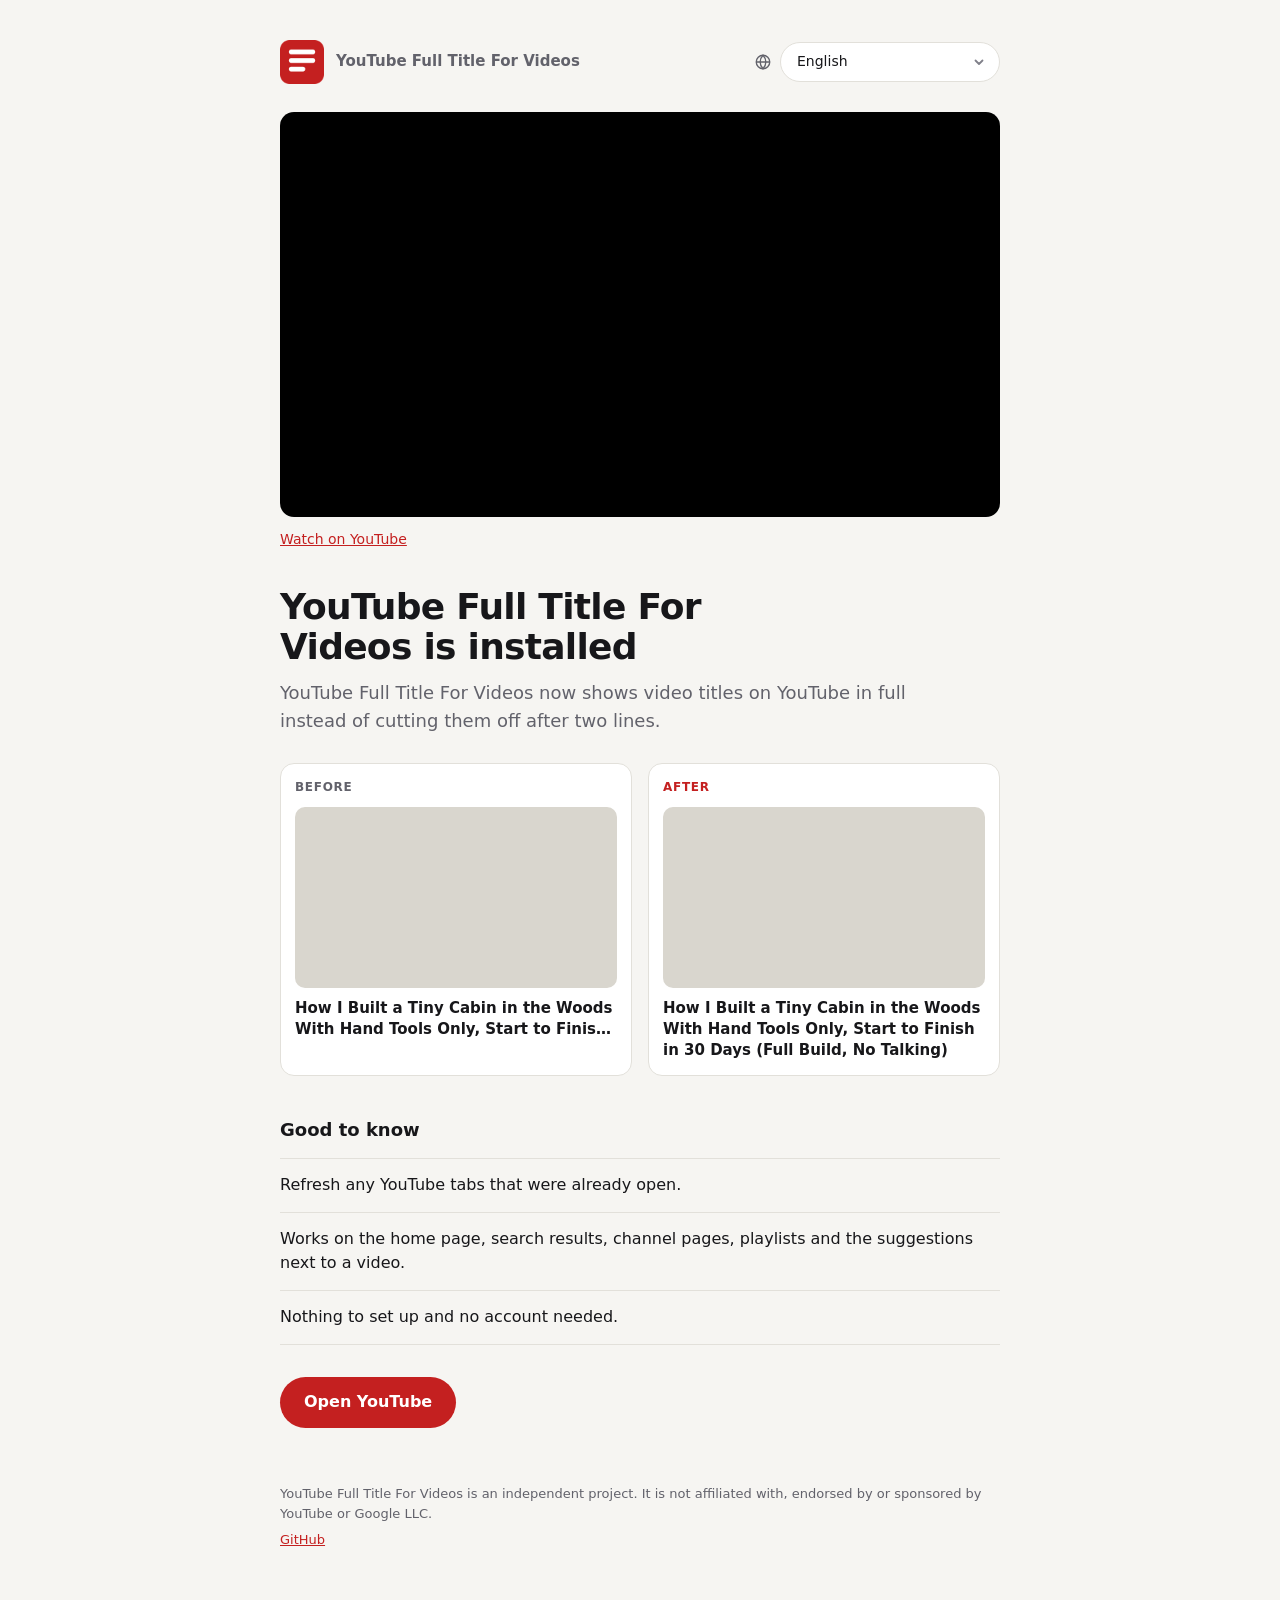
==== install.html @ ad99cfa2 "Add files via upload" ====
<!doctype html>
<html lang="en">
<head>
<meta charset="utf-8">
<meta name="viewport" content="width=device-width, initial-scale=1">
<title>YouTube Full Title For Videos is installed</title>
<meta name="robots" content="noindex">
<meta name="description" content="YouTube Full Title For Videos now shows video titles on YouTube in full.">
<link rel="canonical" href="https://pageereel-stack.github.io/fulltitle/install.html">
<link rel="icon" type="image/png" href="icon32.png">
<meta property="og:title" content="YouTube Full Title For Videos is installed">
<meta property="og:description" content="YouTube Full Title For Videos now shows video titles on YouTube in full.">
<meta property="og:image" content="https://pageereel-stack.github.io/fulltitle/og.png">
<meta property="og:url" content="https://pageereel-stack.github.io/fulltitle/install.html">
<meta property="og:type" content="website">
<meta name="twitter:card" content="summary_large_image">
<link rel="stylesheet" href="site.css">
</head>
<body>
<main>
  <header>
    <a class="brand" href="./"><img src="icon128.png" alt=""><span>YouTube Full Title For Videos</span></a>
    <label class="lang">
      <svg viewBox="0 0 24 24" width="18" height="18" fill="none" stroke="currentColor" stroke-width="1.8" aria-hidden="true"><circle cx="12" cy="12" r="9"/><path d="M3 12h18M12 3c2.500 2.600 3.800 5.600 3.800 9s-1.300 6.400-3.800 9c-2.500-2.600-3.800-5.600-3.800-9S9.500 5.600 12 3z"/></svg>
      <select id="language" aria-label="Language"></select>
    </label>
  </header>

  <section id="video" data-autoplay hidden>
    <div id="player"></div>
    <p class="under">
      <button id="sound" type="button" hidden>
        <svg viewBox="0 0 24 24" width="18" height="18" fill="none" stroke="currentColor" stroke-width="2" stroke-linecap="round" stroke-linejoin="round" aria-hidden="true"><path d="M4 9.500v5h3.500L12 18.500v-13L7.500 9.500z"/><path d="M15.500 9a4.200 4.200 0 0 1 0 6M18 6.500a7.800 7.800 0 0 1 0 11"/></svg>
        <span data-i18n="soundOn">Turn sound on</span>
      </button>
      <a id="watch-link" href="https://www.youtube.com/" target="_blank" rel="noopener" data-i18n="watchOnYouTube">Watch on YouTube</a>
    </p>
  </section>

  <h1 data-i18n="welcomeTitle">YouTube Full Title For Videos is installed</h1>
  <p class="lead" data-i18n="welcomeLead">YouTube Full Title For Videos now shows video titles on YouTube in full instead of cutting them off after two lines.</p>

  <div class="compare">
    <div class="sample before">
      <div class="tag" data-i18n="labelBefore">Before</div>
      <div class="thumb"></div>
      <p class="title" data-i18n="sampleTitle">How I Built a Tiny Cabin in the Woods With Hand Tools Only, Start to Finish in 30 Days (Full Build, No Talking)</p>
    </div>
    <div class="sample after">
      <div class="tag" data-i18n="labelAfter">After</div>
      <div class="thumb"></div>
      <p class="title" data-i18n="sampleTitle">How I Built a Tiny Cabin in the Woods With Hand Tools Only, Start to Finish in 30 Days (Full Build, No Talking)</p>
    </div>
  </div>

  <h2 data-i18n="tipsHeading">Good to know</h2>
  <ul>
    <li data-i18n="tipRefresh">Refresh any YouTube tabs that were already open.</li>
    <li data-i18n="tipWhere">Works on the home page, search results, channel pages, playlists and the suggestions next to a video.</li>
    <li data-i18n="tipPrivacy">Nothing to set up and no account needed.</li>
  </ul>

  <a class="cta end" href="https://www.youtube.com/" data-i18n="openYouTube">Open YouTube</a>
</main>
<footer>
  <p>YouTube Full Title For Videos is an independent project. It is not affiliated with, endorsed by or sponsored by YouTube or Google LLC.</p>
  <p><a href="https://github.com/pageereel-stack/fulltitle/issues" target="_blank" rel="noopener">GitHub</a></p>
</footer>
<script src="site.js"></script>
</body>
</html>
---- site.css ----
:root {
  --bg: #f6f5f2; --card: #ffffff; --text: #17171a; --muted: #62626b;
  --line: #e2e0da; --accent: #c42020; --accent-text: #ffffff; --thumb: #d9d6ce;
}
@media (prefers-color-scheme: dark) {
  :root {
    --bg: #111113; --card: #1b1b1f; --text: #f1f1f3; --muted: #a3a3ad;
    --line: #2e2e35; --accent: #e5484d; --accent-text: #ffffff; --thumb: #2c2c33;
  }
}
* { box-sizing: border-box; }
body {
  margin: 0; background: var(--bg); color: var(--text);
  font: 16px/1.55 system-ui, -apple-system, "Segoe UI", Roboto, Arial, sans-serif;
}
main { max-width: 760px; margin: 0 auto; padding: 40px 20px 56px; }
header { display: flex; align-items: center; justify-content: space-between; gap: 14px; margin-bottom: 28px; }
.brand { display: flex; align-items: center; gap: 12px; color: inherit; text-decoration: none; font-weight: 600; font-size: 15px; }
.brand img { width: 44px; height: 44px; }
.brand span { color: var(--muted); }
.lang { display: inline-flex; align-items: center; gap: 8px; color: var(--muted); }
.lang select {
  appearance: none; -webkit-appearance: none;
  font: inherit; font-size: 14px; color: var(--text); background-color: var(--card);
  background-image: url("data:image/svg+xml,%3Csvg xmlns='http://www.w3.org/2000/svg' viewBox='0 0 12 12' fill='none' stroke='%2380808a' stroke-width='1.8' stroke-linecap='round' stroke-linejoin='round'%3E%3Cpath d='M2.5 4.500 6 8l3.500-3.500'/%3E%3C/svg%3E");
  background-repeat: no-repeat; background-position: right 14px center; background-size: 12px 12px;
  border: 1px solid var(--line); border-radius: 999px; padding: 8px 38px 8px 16px; max-width: 220px; cursor: pointer;
}
[dir="rtl"] .lang select { background-position: left 14px center; padding: 8px 16px 8px 38px; }
.lang select:focus-visible { outline: 2px solid var(--accent); outline-offset: 2px; }
h1 { font-size: 36px; line-height: 1.12; margin: 0 0 12px; letter-spacing: -0.02em; text-wrap: balance; }
.lead { font-size: 18px; color: var(--muted); margin: 0 0 28px; max-width: 60ch; }
h2 { font-size: 18px; margin: 40px 0 14px; }
.compare { display: grid; grid-template-columns: 1fr 1fr; gap: 16px; }
.sample { background: var(--card); border: 1px solid var(--line); border-radius: 14px; padding: 14px; }
.sample .tag { font-size: 12px; font-weight: 700; letter-spacing: .06em; text-transform: uppercase; color: var(--muted); margin-bottom: 10px; }
.sample.after .tag { color: var(--accent); }
.thumb { aspect-ratio: 16 / 9; border-radius: 10px; background: var(--thumb); margin-bottom: 10px; }
.title { font-weight: 600; font-size: 15px; line-height: 1.4; margin: 0; }
.before .title { display: -webkit-box; -webkit-box-orient: vertical; -webkit-line-clamp: 2; overflow: hidden; }
#video { margin-bottom: 36px; }
#player { aspect-ratio: 16 / 9; border-radius: 14px; overflow: hidden; background: #000; }
#player iframe { width: 100%; height: 100%; border: 0; display: block; }
#player a.poster { position: relative; display: block; width: 100%; height: 100%; }
#player a.poster img { width: 100%; height: 100%; object-fit: cover; display: block; }
#player a.poster span {
  position: absolute; left: 50%; top: 50%; width: 84px; height: 84px; margin: -42px 0 0 -42px;
  border-radius: 50%; background: var(--accent); display: flex; align-items: center; justify-content: center;
  box-shadow: 0 8px 24px rgba(0,0,0,.35);
}
.under { margin: 12px 0 0; font-size: 14px; display: flex; align-items: center; gap: 16px; flex-wrap: wrap; }
#sound {
  display: inline-flex; align-items: center; gap: 8px; font: inherit; font-size: 14px; font-weight: 600;
  color: var(--accent-text); background: var(--accent); border: 0; border-radius: 999px; padding: 9px 16px; cursor: pointer;
}
#sound[hidden], .cta[hidden] { display: none; }
#sound:focus-visible { outline: 2px solid var(--text); outline-offset: 2px; }
a { color: var(--accent); }
ul { margin: 0; padding: 0; list-style: none; border-top: 1px solid var(--line); }
li { padding: 14px 0; border-bottom: 1px solid var(--line); }
.cta {
  display: inline-block; padding: 13px 24px; border-radius: 999px;
  background: var(--accent); color: var(--accent-text); text-decoration: none; font-weight: 600;
}
.cta:hover { filter: brightness(1.08); }
.hero .cta { margin-bottom: 36px; }
.end { margin-top: 32px; }
footer { max-width: 760px; margin: 0 auto; padding: 0 20px 48px; color: var(--muted); font-size: 13px; }
footer p { margin: 0 0 6px; }
@media (max-width: 560px) { .compare { grid-template-columns: 1fr; } h1 { font-size: 28px; } main { padding-top: 24px; } .brand span { display: none; } }
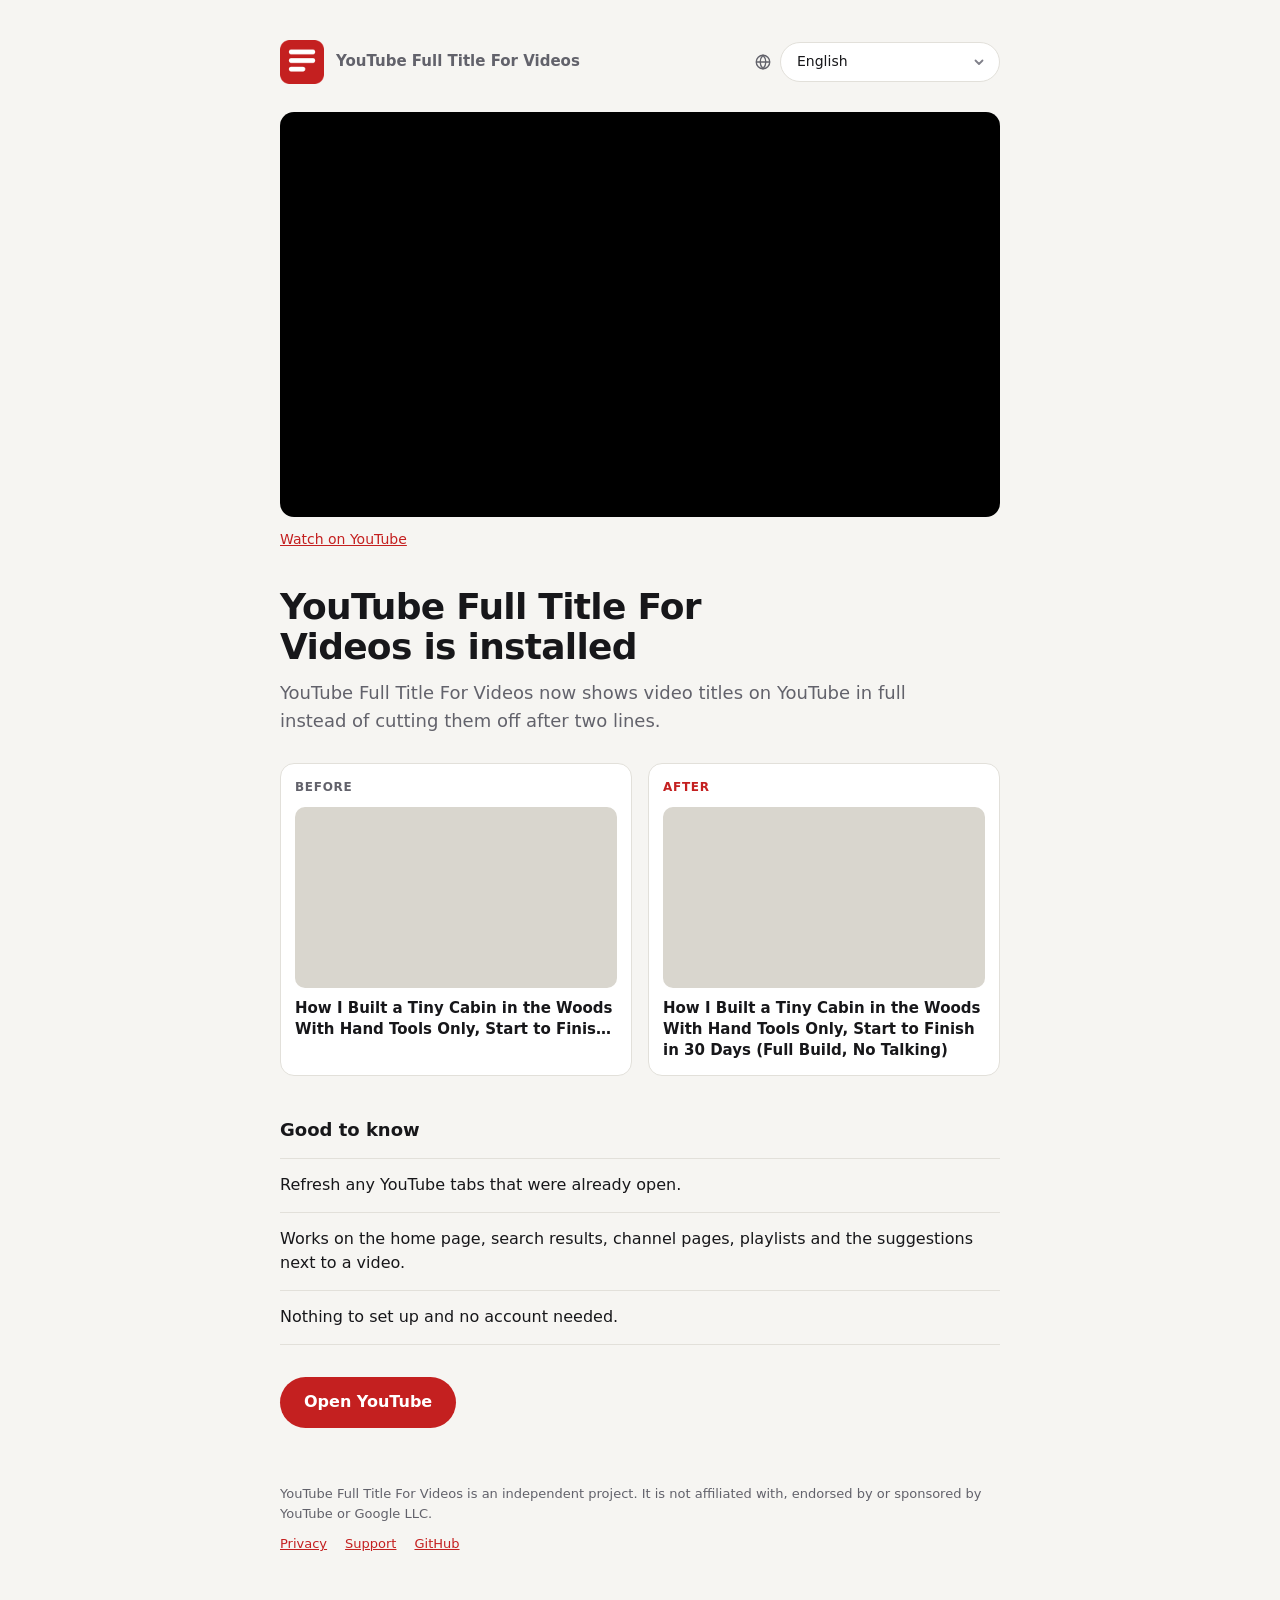
==== commit dbc5837a: "Add files via upload" ====
--- a/install.html
+++ b/install.html
@@ -64,7 +64,7 @@
 </main>
 <footer>
   <p>YouTube Full Title For Videos is an independent project. It is not affiliated with, endorsed by or sponsored by YouTube or Google LLC.</p>
-  <p><a href="https://github.com/pageereel-stack/fulltitle/issues" target="_blank" rel="noopener">GitHub</a></p>
+  <p class="links"><a href="privacy.html">Privacy</a><a href="support.html">Support</a><a href="https://github.com/pageereel-stack/fulltitle/issues" target="_blank" rel="noopener">GitHub</a></p>
 </footer>
 <script src="site.js"></script>
 </body>
--- a/site.css
+++ b/site.css
@@ -68,3 +68,12 @@
 footer { max-width: 760px; margin: 0 auto; padding: 0 20px 48px; color: var(--muted); font-size: 13px; }
 footer p { margin: 0 0 6px; }
 @media (max-width: 560px) { .compare { grid-template-columns: 1fr; } h1 { font-size: 28px; } main { padding-top: 24px; } .brand span { display: none; } }
+
+/* Text pages: privacy and support */
+.doc p { margin: 0 0 14px; }
+.doc .lead { margin-bottom: 8px; }
+.doc ul { border-top: 0; list-style: disc; padding-inline-start: 22px; margin: 0 0 14px; }
+.doc li { border-bottom: 0; padding: 4px 0; }
+.doc code { background: var(--card); border: 1px solid var(--line); border-radius: 6px; padding: 1px 6px; font-size: 14px; }
+.doc .cta { color: var(--accent-text); margin: 6px 0; }
+footer .links { display: flex; gap: 18px; flex-wrap: wrap; margin-top: 10px; }
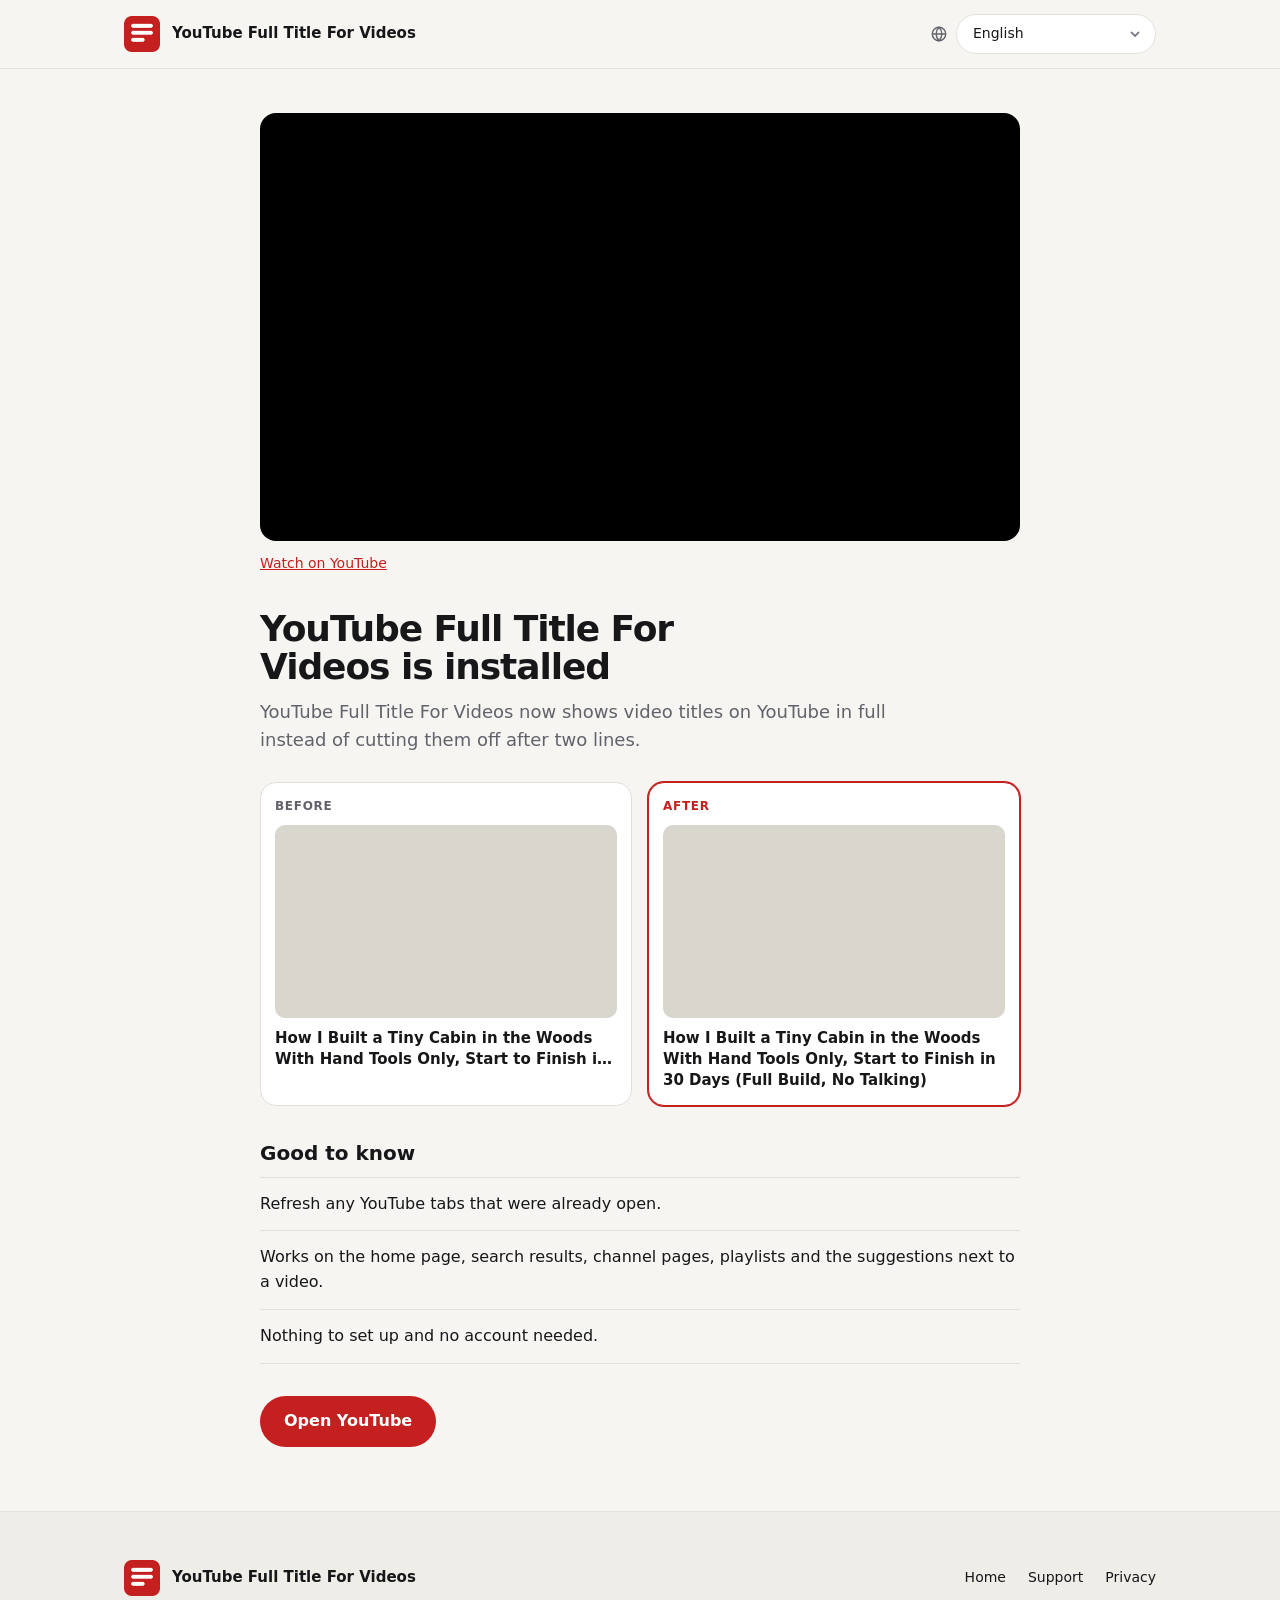
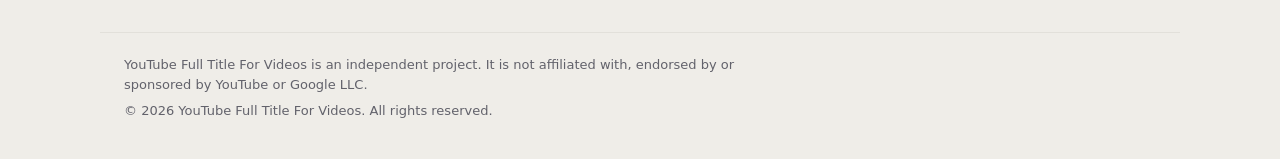
==== commit 56bd15ab: "Add files via upload" ====
--- a/install.html
+++ b/install.html
@@ -4,8 +4,8 @@
 <meta charset="utf-8">
 <meta name="viewport" content="width=device-width, initial-scale=1">
 <title>YouTube Full Title For Videos is installed</title>
+<meta name="description" content="YouTube Full Title For Videos now shows video titles on YouTube in full.">
 <meta name="robots" content="noindex">
-<meta name="description" content="YouTube Full Title For Videos now shows video titles on YouTube in full.">
 <link rel="canonical" href="https://pageereel-stack.github.io/fulltitle/install.html">
 <link rel="icon" type="image/png" href="icon32.png">
 <meta property="og:title" content="YouTube Full Title For Videos is installed">
@@ -17,54 +17,70 @@
 <link rel="stylesheet" href="site.css">
 </head>
 <body>
-<main>
-  <header>
+<header class="site">
+  <div class="wrap bar">
     <a class="brand" href="./"><img src="icon128.png" alt=""><span>YouTube Full Title For Videos</span></a>
-    <label class="lang">
-      <svg viewBox="0 0 24 24" width="18" height="18" fill="none" stroke="currentColor" stroke-width="1.8" aria-hidden="true"><circle cx="12" cy="12" r="9"/><path d="M3 12h18M12 3c2.500 2.600 3.800 5.600 3.800 9s-1.300 6.400-3.800 9c-2.500-2.600-3.800-5.600-3.800-9S9.500 5.600 12 3z"/></svg>
-      <select id="language" aria-label="Language"></select>
-    </label>
-  </header>
-
-  <section id="video" data-autoplay hidden>
-    <div id="player"></div>
-    <p class="under">
-      <button id="sound" type="button" hidden>
-        <svg viewBox="0 0 24 24" width="18" height="18" fill="none" stroke="currentColor" stroke-width="2" stroke-linecap="round" stroke-linejoin="round" aria-hidden="true"><path d="M4 9.500v5h3.500L12 18.500v-13L7.500 9.500z"/><path d="M15.500 9a4.200 4.200 0 0 1 0 6M18 6.500a7.800 7.800 0 0 1 0 11"/></svg>
-        <span data-i18n="soundOn">Turn sound on</span>
-      </button>
-      <a id="watch-link" href="https://www.youtube.com/" target="_blank" rel="noopener" data-i18n="watchOnYouTube">Watch on YouTube</a>
-    </p>
-  </section>
-
-  <h1 data-i18n="welcomeTitle">YouTube Full Title For Videos is installed</h1>
-  <p class="lead" data-i18n="welcomeLead">YouTube Full Title For Videos now shows video titles on YouTube in full instead of cutting them off after two lines.</p>
-
-  <div class="compare">
-    <div class="sample before">
-      <div class="tag" data-i18n="labelBefore">Before</div>
-      <div class="thumb"></div>
-      <p class="title" data-i18n="sampleTitle">How I Built a Tiny Cabin in the Woods With Hand Tools Only, Start to Finish in 30 Days (Full Build, No Talking)</p>
-    </div>
-    <div class="sample after">
-      <div class="tag" data-i18n="labelAfter">After</div>
-      <div class="thumb"></div>
-      <p class="title" data-i18n="sampleTitle">How I Built a Tiny Cabin in the Woods With Hand Tools Only, Start to Finish in 30 Days (Full Build, No Talking)</p>
+    <div class="right">
+      <label class="lang"><svg viewBox="0 0 24 24" width="18" height="18" fill="none" stroke="currentColor" stroke-width="1.8" aria-hidden="true"><circle cx="12" cy="12" r="9"/><path d="M3 12h18M12 3c2.500 2.600 3.800 5.600 3.800 9s-1.300 6.400-3.800 9c-2.500-2.600-3.800-5.600-3.800-9S9.500 5.600 12 3z"/></svg><select id="language" aria-label="Language"></select></label>
+      <a class="cta small" data-store-link href="#" target="_blank" rel="noopener" data-i18n="addToChrome" hidden>Add to Chrome</a>
     </div>
   </div>
+</header>
+<main>
+  <div class="wrap narrow page">
+    <section id="video" data-autoplay hidden>
+      <div id="player"></div>
+      <p class="under">
+        <button id="sound" type="button" hidden>
+          <svg viewBox="0 0 24 24" width="18" height="18" fill="none" stroke="currentColor" stroke-width="2" stroke-linecap="round" stroke-linejoin="round" aria-hidden="true"><path d="M4 9.500v5h3.500L12 18.500v-13L7.500 9.500z"/><path d="M15.500 9a4.200 4.200 0 0 1 0 6M18 6.500a7.800 7.800 0 0 1 0 11"/></svg>
+          <span data-i18n="soundOn">Turn sound on</span>
+        </button>
+        <a id="watch-link" href="https://www.youtube.com/" target="_blank" rel="noopener" data-i18n="watchOnYouTube">Watch on YouTube</a>
+      </p>
+    </section>
 
-  <h2 data-i18n="tipsHeading">Good to know</h2>
-  <ul>
-    <li data-i18n="tipRefresh">Refresh any YouTube tabs that were already open.</li>
-    <li data-i18n="tipWhere">Works on the home page, search results, channel pages, playlists and the suggestions next to a video.</li>
-    <li data-i18n="tipPrivacy">Nothing to set up and no account needed.</li>
-  </ul>
+    <h1 data-i18n="welcomeTitle">YouTube Full Title For Videos is installed</h1>
+    <p class="lead" data-i18n="welcomeLead">YouTube Full Title For Videos now shows video titles on YouTube in full instead of cutting them off after two lines.</p>
 
-  <a class="cta end" href="https://www.youtube.com/" data-i18n="openYouTube">Open YouTube</a>
+    <div class="compare">
+      <div class="sample before">
+        <div class="tag" data-i18n="labelBefore">Before</div>
+        <div class="thumb"></div>
+        <p class="title" data-i18n="sampleTitle">How I Built a Tiny Cabin in the Woods With Hand Tools Only, Start to Finish in 30 Days (Full Build, No Talking)</p>
+      </div>
+      <div class="sample after">
+        <div class="tag" data-i18n="labelAfter">After</div>
+        <div class="thumb"></div>
+        <p class="title" data-i18n="sampleTitle">How I Built a Tiny Cabin in the Woods With Hand Tools Only, Start to Finish in 30 Days (Full Build, No Talking)</p>
+      </div>
+    </div>
+
+    <h2 class="sub" data-i18n="tipsHeading">Good to know</h2>
+    <ul class="tips">
+      <li data-i18n="tipRefresh">Refresh any YouTube tabs that were already open.</li>
+      <li data-i18n="tipWhere">Works on the home page, search results, channel pages, playlists and the suggestions next to a video.</li>
+      <li data-i18n="tipPrivacy">Nothing to set up and no account needed.</li>
+    </ul>
+
+    <a class="cta end" href="https://www.youtube.com/" data-i18n="openYouTube">Open YouTube</a>
+  </div>
 </main>
-<footer>
-  <p>YouTube Full Title For Videos is an independent project. It is not affiliated with, endorsed by or sponsored by YouTube or Google LLC.</p>
-  <p class="links"><a href="privacy.html">Privacy</a><a href="support.html">Support</a><a href="https://github.com/pageereel-stack/fulltitle/issues" target="_blank" rel="noopener">GitHub</a></p>
+<footer class="site">
+  <div class="wrap cols">
+    <div class="about">
+      <a class="brand" href="./"><img src="icon128.png" alt=""><span>YouTube Full Title For Videos</span></a>
+      
+    </div>
+    <div class="col row">
+      <a href="./">Home</a>
+      <a href="support.html">Support</a>
+      <a href="privacy.html">Privacy</a>
+    </div>
+  </div>
+  <div class="wrap legal">
+    <p>YouTube Full Title For Videos is an independent project. It is not affiliated with, endorsed by or sponsored by YouTube or Google LLC.</p>
+    <p>&copy; 2026 YouTube Full Title For Videos. <span>All rights reserved.</span></p>
+  </div>
 </footer>
 <script src="site.js"></script>
 </body>
--- a/site.css
+++ b/site.css
@@ -1,45 +1,115 @@
 :root {
-  --bg: #f6f5f2; --card: #ffffff; --text: #17171a; --muted: #62626b;
+  --bg: #f6f5f2; --card: #ffffff; --text: #17171a; --muted: #62626b; --soft: #efede8;
   --line: #e2e0da; --accent: #c42020; --accent-text: #ffffff; --thumb: #d9d6ce;
+  --thumb-a: #c98b5a; --thumb-b: #7a4a2b;
 }
 @media (prefers-color-scheme: dark) {
   :root {
-    --bg: #111113; --card: #1b1b1f; --text: #f1f1f3; --muted: #a3a3ad;
+    --bg: #111113; --card: #1b1b1f; --text: #f1f1f3; --muted: #a3a3ad; --soft: #18181b;
     --line: #2e2e35; --accent: #e5484d; --accent-text: #ffffff; --thumb: #2c2c33;
+    --thumb-a: #8a5f3e; --thumb-b: #4a2d1b;
   }
 }
 * { box-sizing: border-box; }
+html { scroll-behavior: smooth; scroll-padding-top: 84px; }
 body {
   margin: 0; background: var(--bg); color: var(--text);
   font: 16px/1.55 system-ui, -apple-system, "Segoe UI", Roboto, Arial, sans-serif;
 }
-main { max-width: 760px; margin: 0 auto; padding: 40px 20px 56px; }
-header { display: flex; align-items: center; justify-content: space-between; gap: 14px; margin-bottom: 28px; }
-.brand { display: flex; align-items: center; gap: 12px; color: inherit; text-decoration: none; font-weight: 600; font-size: 15px; }
-.brand img { width: 44px; height: 44px; }
-.brand span { color: var(--muted); }
+a { color: var(--accent); }
+.wrap { max-width: 1080px; margin: 0 auto; padding: 0 24px; }
+.wrap.narrow { max-width: 808px; }
+
+/* Header */
+header.site { position: sticky; top: 0; z-index: 10; background: color-mix(in srgb, var(--bg) 88%, transparent); backdrop-filter: blur(10px); border-bottom: 1px solid var(--line); }
+.bar { display: flex; align-items: center; gap: 28px; height: 68px; }
+.brand { display: flex; align-items: center; gap: 12px; color: var(--text); text-decoration: none; font-weight: 700; font-size: 15px; white-space: nowrap; }
+.brand img { width: 36px; height: 36px; }
+header.site nav { display: flex; gap: 24px; margin-inline-start: 8px; }
+header.site nav a { color: var(--muted); text-decoration: none; font-size: 15px; font-weight: 500; }
+header.site nav a:hover { color: var(--text); }
+.right { margin-inline-start: auto; display: flex; align-items: center; gap: 14px; }
 .lang { display: inline-flex; align-items: center; gap: 8px; color: var(--muted); }
 .lang select {
   appearance: none; -webkit-appearance: none;
   font: inherit; font-size: 14px; color: var(--text); background-color: var(--card);
   background-image: url("data:image/svg+xml,%3Csvg xmlns='http://www.w3.org/2000/svg' viewBox='0 0 12 12' fill='none' stroke='%2380808a' stroke-width='1.8' stroke-linecap='round' stroke-linejoin='round'%3E%3Cpath d='M2.5 4.500 6 8l3.500-3.500'/%3E%3C/svg%3E");
   background-repeat: no-repeat; background-position: right 14px center; background-size: 12px 12px;
-  border: 1px solid var(--line); border-radius: 999px; padding: 8px 38px 8px 16px; max-width: 220px; cursor: pointer;
+  border: 1px solid var(--line); border-radius: 999px; padding: 8px 38px 8px 16px; max-width: 200px; cursor: pointer;
 }
 [dir="rtl"] .lang select { background-position: left 14px center; padding: 8px 16px 8px 38px; }
-.lang select:focus-visible { outline: 2px solid var(--accent); outline-offset: 2px; }
-h1 { font-size: 36px; line-height: 1.12; margin: 0 0 12px; letter-spacing: -0.02em; text-wrap: balance; }
-.lead { font-size: 18px; color: var(--muted); margin: 0 0 28px; max-width: 60ch; }
-h2 { font-size: 18px; margin: 40px 0 14px; }
+.lang select:focus-visible, a:focus-visible, summary:focus-visible { outline: 2px solid var(--accent); outline-offset: 2px; }
+
+/* Buttons */
+.cta {
+  display: inline-block; padding: 13px 24px; border-radius: 999px; border: 0;
+  background: var(--accent); color: var(--accent-text); text-decoration: none; font-weight: 600; font-size: 16px;
+}
+.cta:hover { filter: brightness(1.08); }
+.cta.small { padding: 9px 18px; font-size: 14px; }
+.cta.light { background: #fff; color: #c42020; }
+.cta[hidden], #sound[hidden], [data-store-band][hidden] { display: none; }
+.ghost { display: inline-block; padding: 12px 22px; border-radius: 999px; border: 1px solid var(--line); background: var(--card); color: var(--text); text-decoration: none; font-weight: 600; }
+.ghost:hover { border-color: var(--muted); }
+
+/* Sections */
+section { padding: 72px 0; }
+section.alt { background: var(--soft); border-block: 1px solid var(--line); }
+h1 { font-size: 52px; line-height: 1.05; margin: 0 0 18px; letter-spacing: -0.03em; text-wrap: balance; }
+h2 { font-size: 32px; line-height: 1.15; margin: 0 0 32px; letter-spacing: -0.02em; text-wrap: balance; }
+h3 { font-size: 18px; margin: 0 0 6px; }
+.lead { font-size: 19px; color: var(--muted); margin: 0 0 28px; max-width: 56ch; }
+.kicker { margin: 0 0 14px; font-size: 13px; font-weight: 700; letter-spacing: .08em; text-transform: uppercase; color: var(--accent); }
+.hero { padding: 76px 0 84px; }
+.hero .grid { display: grid; grid-template-columns: 1.050fr 1fr; gap: 56px; align-items: center; }
+.actions { display: flex; gap: 12px; flex-wrap: wrap; }
+
+/* Before / after */
 .compare { display: grid; grid-template-columns: 1fr 1fr; gap: 16px; }
-.sample { background: var(--card); border: 1px solid var(--line); border-radius: 14px; padding: 14px; }
+.sample { background: var(--card); border: 1px solid var(--line); border-radius: 16px; padding: 14px; }
+.sample.after { border-color: var(--accent); box-shadow: 0 0 0 1px var(--accent); }
 .sample .tag { font-size: 12px; font-weight: 700; letter-spacing: .06em; text-transform: uppercase; color: var(--muted); margin-bottom: 10px; }
 .sample.after .tag { color: var(--accent); }
 .thumb { aspect-ratio: 16 / 9; border-radius: 10px; background: var(--thumb); margin-bottom: 10px; }
+.compare.big { align-items: start; }
+.compare.big .thumb { background: linear-gradient(135deg, var(--thumb-a), var(--thumb-b)); }
 .title { font-weight: 600; font-size: 15px; line-height: 1.4; margin: 0; }
 .before .title { display: -webkit-box; -webkit-box-orient: vertical; -webkit-line-clamp: 2; overflow: hidden; }
-#video { margin-bottom: 36px; }
-#player { aspect-ratio: 16 / 9; border-radius: 14px; overflow: hidden; background: #000; }
+
+/* Features */
+.features { display: grid; grid-template-columns: repeat(4, 1fr); gap: 18px; }
+.feature { background: var(--card); border: 1px solid var(--line); border-radius: 16px; padding: 22px; }
+.feature p, .steps p { margin: 0; color: var(--muted); font-size: 15px; }
+.ico { display: inline-flex; width: 44px; height: 44px; border-radius: 12px; align-items: center; justify-content: center; background: color-mix(in srgb, var(--accent) 12%, transparent); color: var(--accent); margin-bottom: 16px; }
+
+/* Steps */
+.steps { list-style: none; margin: 0; padding: 0; display: grid; grid-template-columns: repeat(3, 1fr); gap: 28px; }
+.steps li { display: flex; gap: 16px; }
+.num { flex: none; width: 40px; height: 40px; border-radius: 50%; background: var(--accent); color: var(--accent-text); font-weight: 700; display: flex; align-items: center; justify-content: center; }
+
+/* FAQ */
+details { border-bottom: 1px solid var(--line); }
+details:first-of-type { border-top: 1px solid var(--line); }
+summary { cursor: pointer; padding: 18px 0; font-weight: 600; font-size: 17px; list-style: none; display: flex; justify-content: space-between; gap: 16px; }
+summary::-webkit-details-marker { display: none; }
+summary::after { content: "+"; color: var(--muted); font-weight: 400; font-size: 22px; line-height: 1; }
+details[open] summary::after { content: "−"; }
+details p { margin: 0 0 18px; color: var(--muted); max-width: 62ch; }
+
+/* Call to action band */
+.band { background: #c42020; color: #fff; text-align: center; }
+.band h2 { margin-bottom: 24px; }
+
+/* Inner pages: welcome, privacy, support */
+.page { padding-top: 44px; padding-bottom: 64px; }
+.page h1 { font-size: 36px; margin-bottom: 12px; }
+.page .lead { font-size: 18px; }
+.page h2 { font-size: 20px; margin: 36px 0 12px; letter-spacing: 0; }
+.tips { margin: 0; padding: 0; list-style: none; border-top: 1px solid var(--line); }
+.tips li { padding: 14px 0; border-bottom: 1px solid var(--line); }
+.end { margin-top: 32px; }
+#video { padding: 0; margin-bottom: 36px; }
+#player { aspect-ratio: 16 / 9; border-radius: 16px; overflow: hidden; background: #000; }
 #player iframe { width: 100%; height: 100%; border: 0; display: block; }
 #player a.poster { position: relative; display: block; width: 100%; height: 100%; }
 #player a.poster img { width: 100%; height: 100%; object-fit: cover; display: block; }
@@ -53,27 +123,39 @@
   display: inline-flex; align-items: center; gap: 8px; font: inherit; font-size: 14px; font-weight: 600;
   color: var(--accent-text); background: var(--accent); border: 0; border-radius: 999px; padding: 9px 16px; cursor: pointer;
 }
-#sound[hidden], .cta[hidden] { display: none; }
-#sound:focus-visible { outline: 2px solid var(--text); outline-offset: 2px; }
-a { color: var(--accent); }
-ul { margin: 0; padding: 0; list-style: none; border-top: 1px solid var(--line); }
-li { padding: 14px 0; border-bottom: 1px solid var(--line); }
-.cta {
-  display: inline-block; padding: 13px 24px; border-radius: 999px;
-  background: var(--accent); color: var(--accent-text); text-decoration: none; font-weight: 600;
+.doc p { margin: 0 0 14px; }
+.doc ul { list-style: disc; padding-inline-start: 22px; margin: 0 0 14px; }
+.doc li { padding: 4px 0; }
+.doc code { background: var(--card); border: 1px solid var(--line); border-radius: 6px; padding: 1px 6px; font-size: 14px; }
+.doc .cta { margin: 6px 0; }
+
+/* Footer */
+footer.site { border-top: 1px solid var(--line); background: var(--soft); padding: 48px 0 32px; font-size: 14px; }
+.cols { display: flex; gap: 56px; flex-wrap: wrap; }
+.about { flex: 1 1 260px; }
+.about p { color: var(--muted); margin: 12px 0 0; }
+.col { display: flex; flex-direction: column; gap: 10px; min-width: 150px; }
+.col.row { flex-direction: row; gap: 22px; align-items: center; min-width: 0; }
+.col h3 { font-size: 13px; letter-spacing: .06em; text-transform: uppercase; color: var(--muted); margin: 0 0 4px; }
+.col a { color: var(--text); text-decoration: none; }
+.col a:hover { color: var(--accent); }
+.legal { margin-top: 36px; padding-top: 22px; border-top: 1px solid var(--line); color: var(--muted); font-size: 13px; }
+.legal p { margin: 0 0 6px; max-width: 80ch; }
+
+@media (max-width: 900px) {
+  .hero .grid { grid-template-columns: 1fr; gap: 36px; }
+  .features { grid-template-columns: 1fr 1fr; }
+  .steps { grid-template-columns: 1fr; }
+  h1 { font-size: 40px; }
+  header.site nav { display: none; }
 }
-.cta:hover { filter: brightness(1.08); }
-.hero .cta { margin-bottom: 36px; }
-.end { margin-top: 32px; }
-footer { max-width: 760px; margin: 0 auto; padding: 0 20px 48px; color: var(--muted); font-size: 13px; }
-footer p { margin: 0 0 6px; }
-@media (max-width: 560px) { .compare { grid-template-columns: 1fr; } h1 { font-size: 28px; } main { padding-top: 24px; } .brand span { display: none; } }
-
-/* Text pages: privacy and support */
-.doc p { margin: 0 0 14px; }
-.doc .lead { margin-bottom: 8px; }
-.doc ul { border-top: 0; list-style: disc; padding-inline-start: 22px; margin: 0 0 14px; }
-.doc li { border-bottom: 0; padding: 4px 0; }
-.doc code { background: var(--card); border: 1px solid var(--line); border-radius: 6px; padding: 1px 6px; font-size: 14px; }
-.doc .cta { color: var(--accent-text); margin: 6px 0; }
-footer .links { display: flex; gap: 18px; flex-wrap: wrap; margin-top: 10px; }
+@media (max-width: 560px) {
+  .wrap { padding: 0 16px; }
+  section { padding: 52px 0; }
+  .hero { padding: 44px 0 52px; }
+  h1 { font-size: 32px; } h2 { font-size: 26px; }
+  .page h1 { font-size: 28px; }
+  .features, .compare { grid-template-columns: 1fr; }
+  .brand span { display: none; }
+  .cols { gap: 32px; }
+}
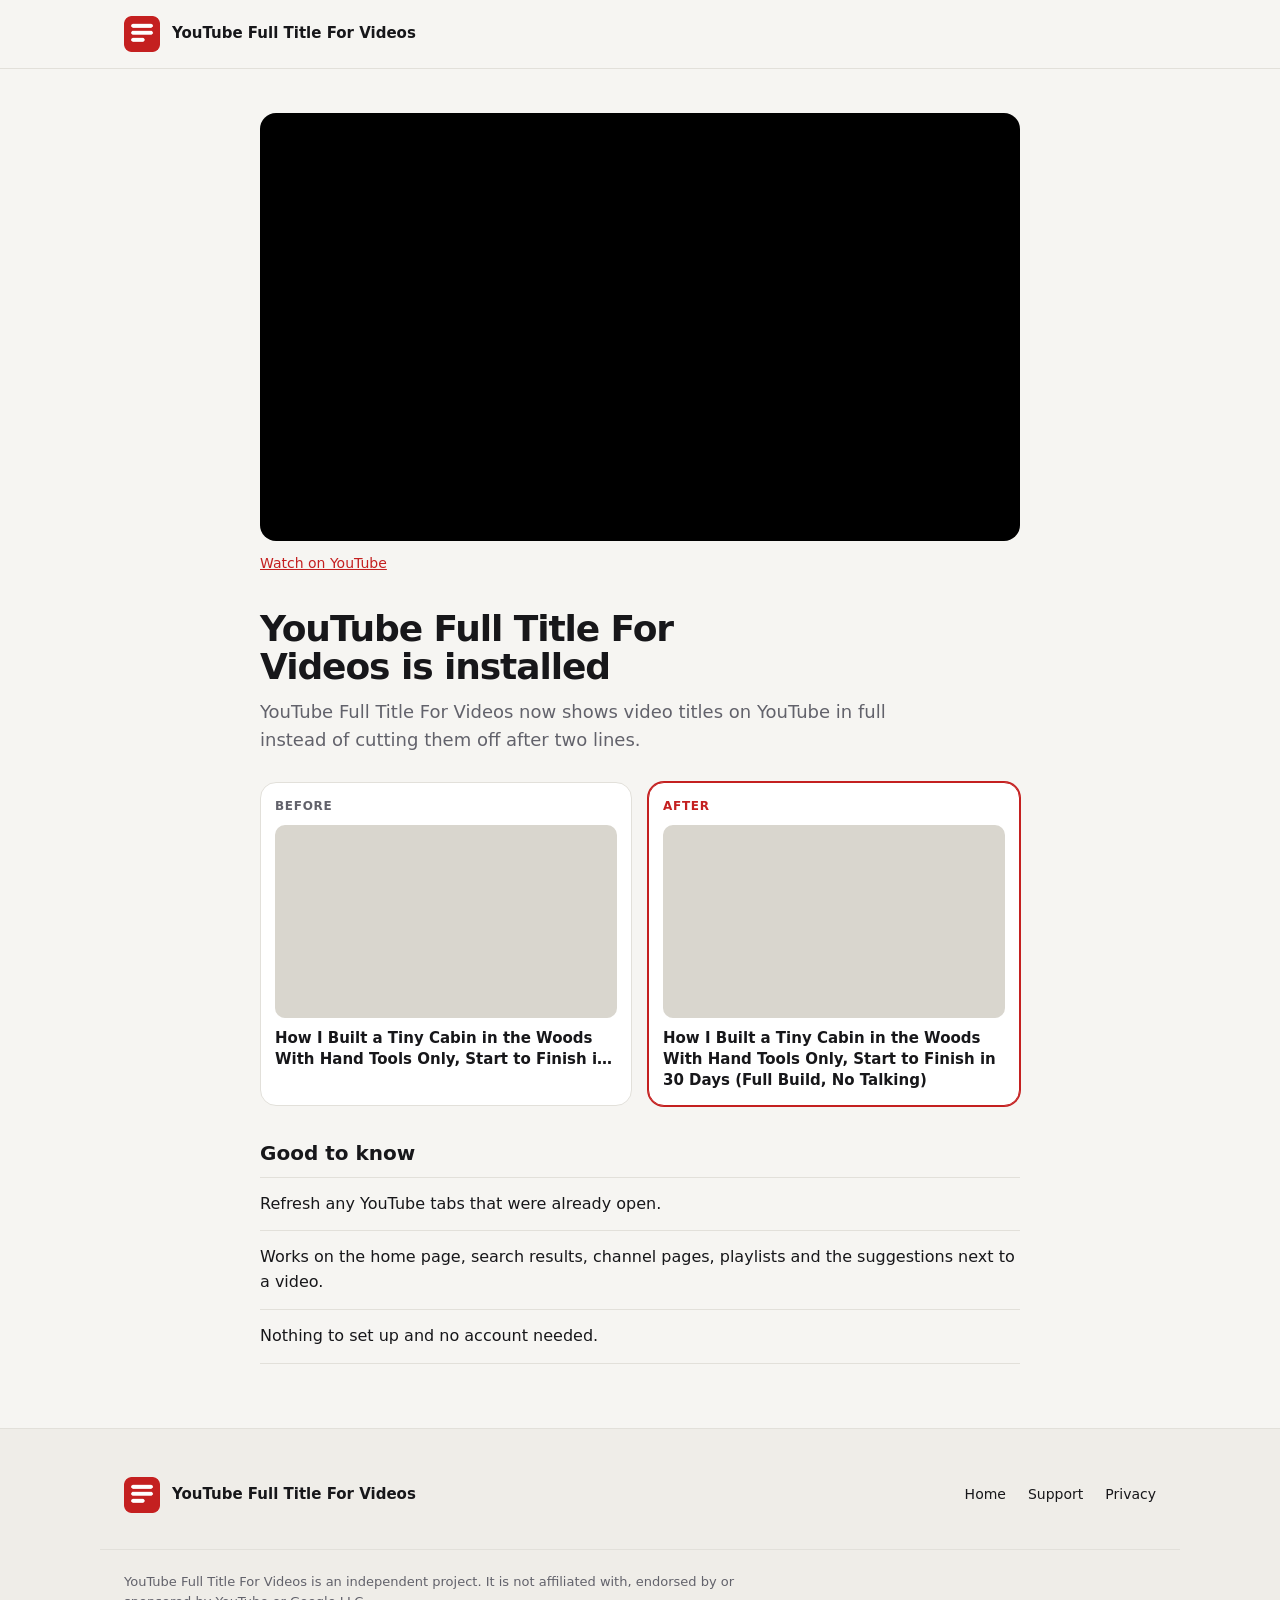
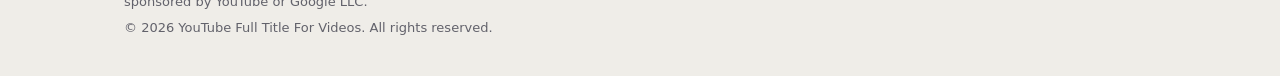
==== commit 7e92b277: "Add files via upload" ====
--- a/install.html
+++ b/install.html
@@ -21,8 +21,6 @@
   <div class="wrap bar">
     <a class="brand" href="./"><img src="icon128.png" alt=""><span>YouTube Full Title For Videos</span></a>
     <div class="right">
-      <label class="lang"><svg viewBox="0 0 24 24" width="18" height="18" fill="none" stroke="currentColor" stroke-width="1.8" aria-hidden="true"><circle cx="12" cy="12" r="9"/><path d="M3 12h18M12 3c2.500 2.600 3.800 5.600 3.800 9s-1.300 6.400-3.800 9c-2.500-2.600-3.800-5.600-3.800-9S9.500 5.600 12 3z"/></svg><select id="language" aria-label="Language"></select></label>
-      <a class="cta small" data-store-link href="#" target="_blank" rel="noopener" data-i18n="addToChrome" hidden>Add to Chrome</a>
     </div>
   </div>
 </header>
@@ -33,36 +31,34 @@
       <p class="under">
         <button id="sound" type="button" hidden>
           <svg viewBox="0 0 24 24" width="18" height="18" fill="none" stroke="currentColor" stroke-width="2" stroke-linecap="round" stroke-linejoin="round" aria-hidden="true"><path d="M4 9.500v5h3.500L12 18.500v-13L7.500 9.500z"/><path d="M15.500 9a4.200 4.200 0 0 1 0 6M18 6.500a7.800 7.800 0 0 1 0 11"/></svg>
-          <span data-i18n="soundOn">Turn sound on</span>
+          <span>Turn sound on</span>
         </button>
-        <a id="watch-link" href="https://www.youtube.com/" target="_blank" rel="noopener" data-i18n="watchOnYouTube">Watch on YouTube</a>
+        <a id="watch-link" href="https://www.youtube.com/" target="_blank" rel="noopener">Watch on YouTube</a>
       </p>
     </section>
 
-    <h1 data-i18n="welcomeTitle">YouTube Full Title For Videos is installed</h1>
-    <p class="lead" data-i18n="welcomeLead">YouTube Full Title For Videos now shows video titles on YouTube in full instead of cutting them off after two lines.</p>
+    <h1>YouTube Full Title For Videos is installed</h1>
+    <p class="lead">YouTube Full Title For Videos now shows video titles on YouTube in full instead of cutting them off after two lines.</p>
 
     <div class="compare">
       <div class="sample before">
-        <div class="tag" data-i18n="labelBefore">Before</div>
+        <div class="tag">Before</div>
         <div class="thumb"></div>
-        <p class="title" data-i18n="sampleTitle">How I Built a Tiny Cabin in the Woods With Hand Tools Only, Start to Finish in 30 Days (Full Build, No Talking)</p>
+        <p class="title">How I Built a Tiny Cabin in the Woods With Hand Tools Only, Start to Finish in 30 Days (Full Build, No Talking)</p>
       </div>
       <div class="sample after">
-        <div class="tag" data-i18n="labelAfter">After</div>
+        <div class="tag">After</div>
         <div class="thumb"></div>
-        <p class="title" data-i18n="sampleTitle">How I Built a Tiny Cabin in the Woods With Hand Tools Only, Start to Finish in 30 Days (Full Build, No Talking)</p>
+        <p class="title">How I Built a Tiny Cabin in the Woods With Hand Tools Only, Start to Finish in 30 Days (Full Build, No Talking)</p>
       </div>
     </div>
 
-    <h2 class="sub" data-i18n="tipsHeading">Good to know</h2>
+    <h2 class="sub">Good to know</h2>
     <ul class="tips">
-      <li data-i18n="tipRefresh">Refresh any YouTube tabs that were already open.</li>
-      <li data-i18n="tipWhere">Works on the home page, search results, channel pages, playlists and the suggestions next to a video.</li>
-      <li data-i18n="tipPrivacy">Nothing to set up and no account needed.</li>
+      <li>Refresh any YouTube tabs that were already open.</li>
+      <li>Works on the home page, search results, channel pages, playlists and the suggestions next to a video.</li>
+      <li>Nothing to set up and no account needed.</li>
     </ul>
-
-    <a class="cta end" href="https://www.youtube.com/" data-i18n="openYouTube">Open YouTube</a>
   </div>
 </main>
 <footer class="site">
--- a/site.css
+++ b/site.css
@@ -29,16 +29,7 @@
 header.site nav a { color: var(--muted); text-decoration: none; font-size: 15px; font-weight: 500; }
 header.site nav a:hover { color: var(--text); }
 .right { margin-inline-start: auto; display: flex; align-items: center; gap: 14px; }
-.lang { display: inline-flex; align-items: center; gap: 8px; color: var(--muted); }
-.lang select {
-  appearance: none; -webkit-appearance: none;
-  font: inherit; font-size: 14px; color: var(--text); background-color: var(--card);
-  background-image: url("data:image/svg+xml,%3Csvg xmlns='http://www.w3.org/2000/svg' viewBox='0 0 12 12' fill='none' stroke='%2380808a' stroke-width='1.8' stroke-linecap='round' stroke-linejoin='round'%3E%3Cpath d='M2.5 4.500 6 8l3.500-3.500'/%3E%3C/svg%3E");
-  background-repeat: no-repeat; background-position: right 14px center; background-size: 12px 12px;
-  border: 1px solid var(--line); border-radius: 999px; padding: 8px 38px 8px 16px; max-width: 200px; cursor: pointer;
-}
-[dir="rtl"] .lang select { background-position: left 14px center; padding: 8px 16px 8px 38px; }
-.lang select:focus-visible, a:focus-visible, summary:focus-visible { outline: 2px solid var(--accent); outline-offset: 2px; }
+a:focus-visible, summary:focus-visible { outline: 2px solid var(--accent); outline-offset: 2px; }
 
 /* Buttons */
 .cta {
